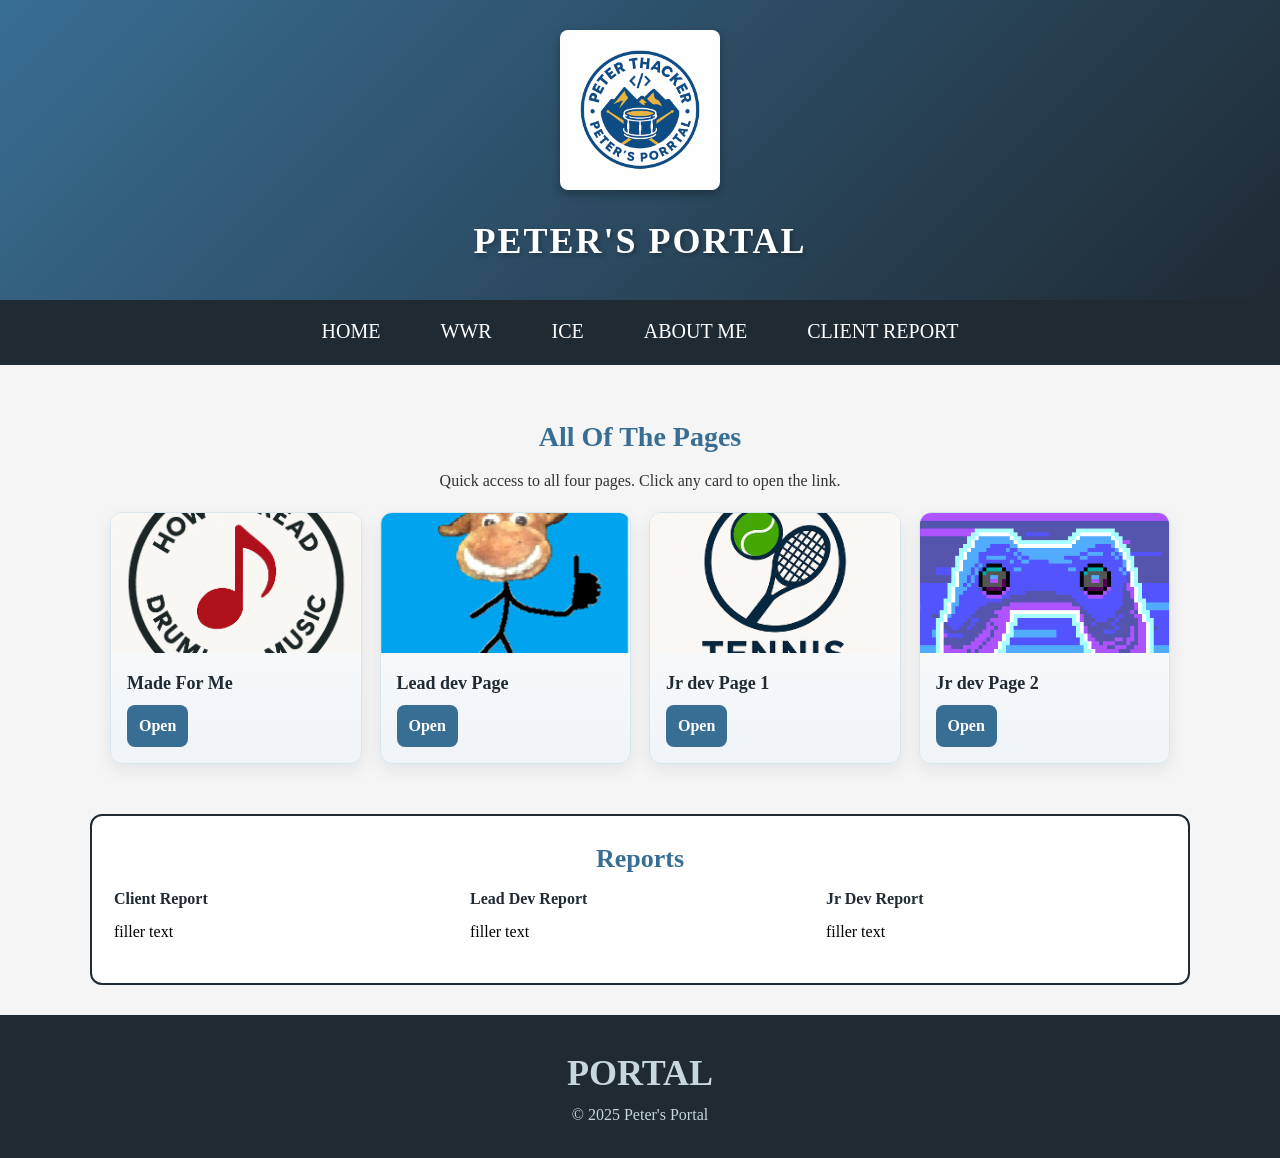
==== client_report.html @ 4bdb9c39 "2" ====
<!DOCTYPE html>
<html lang="en">
<head>
    <meta charset="UTF-8">
    <meta name="viewport" content="width=device-width, initial-scale=1.0">
    <title>Peter's Portal</title>
    <link rel="stylesheet" href="styles.css">
</head>
<body>
    <header class="portal-header">
        <img src="images/mylogo.png" alt="Peter's Portal Logo" class="portal-logo">
        <h1>PETER'S PORTAL</h1>
    </header>

    <nav class="portal-nav">
    <a href="index.html">HOME</a>
    <a href="wwr.html">WWR</a>
    <a href="ice.html">ICE</a>
    <a href="me.html">ABOUT ME</a>
    <a href="client_report.html">CLIENT REPORT</a>
</nav>
    <main>
        <section class="resources">
            <h2>All Of The Pages</h2>
            <p class="resources-intro">Quick access to all four pages. Click any card to open the link.</p>
            <div class="card-grid">
                <article class="card">
                    <a href="https://jgozart.github.io/wdd130-thacker/" target="_blank" rel="noopener noreferrer">
                        <div class="card-image" style="background-image: url('images/devpage/logo.png');" aria-hidden="true"></div>
                        <div class="card-body">
                            <h3>Made For Me</h3>
                            <span class="card-cta">Open</span>
                        </div>
                    </a>
                </article>

                <article class="card">
                    <a href="https://redhead20.github.io/WDD130-jarommore/" target="_blank" rel="noopener noreferrer">
                        <div class="card-image" style="background-image: url('images/devpage/logo4.png');" aria-hidden="true"></div>
                        <div class="card-body">
                            <h3>Lead dev Page</h3>
                            <span class="card-cta">Open</span>
                        </div>
                    </a>
                </article>

                <article class="card">
                    <a href="https://cpurser655.github.io/wdd130-smith/" target="_blank" rel="noopener noreferrer">
                        <div class="card-image" style="background-image: url('images/devpage/logo\ 2.png');" aria-hidden="true"></div>
                        <div class="card-body">
                            <h3>Jr dev Page 1</h3>
                            <span class="card-cta">Open</span>
                        </div>
                    </a>
                </article>

                <article class="card">
                    <a href="https://letswebdev.github.io/wdd130-peterson/" target="_blank">
                        <div class="card-image" style="background-image: url('images/devpage/logo\ 3.png');" aria-hidden="true"></div>
                        <div class="card-body">
                            <h3>Jr dev Page 2</h3>
                            <span class="card-cta">Open</span>
                        </div>
                    </a>
                </article>
            </div>
        </section>
        
        <section class="report-section">
            <h2>Reports</h2>
            <div class="report-grid">
                <div class="report-card">
                    <label for="clientReport">Client Report</label>
                    <p>filler text</p>
                </div>

                <div class="report-card">
                    <label for="leadReport">Lead Dev Report</label>
                    <p>filler text</p>
                </div>

                <div class="report-card">
                    <label for="jrReport">Jr Dev Report</label>
                    <p>filler text</p>
                </div>
            </div>

            </div>
        </section>
    </main>
    <footer class="portal-footer">
        <h2>PORTAL</h2>
        <p>© 2025 Peter's Portal</p>
    </footer>
</body>
</html>
---- styles.css ----
/* ===== Global Reset ===== */
* {
    margin: 0;
    padding: 0;
    box-sizing: border-box;
}

/* ===== Body ===== */
body {
    font-family: 'Georgia', serif;
    background-color: #f5f5f5;
    line-height: 1.6;
}

/* ===== Header ===== */
.portal-header {
    background: linear-gradient(135deg, #396E94 0%, #1F2A33 100%);
    color: white;
    padding: 30px;
    text-align: center;
    box-shadow: 0 4px 8px rgba(0,0,0,0.2);
}

.portal-logo {
    width: 160px;
    margin-bottom: 15px;
    border-radius: 8px;
    box-shadow: 0 4px 10px rgba(0,0,0,0.3);
    transition: transform 0.3s ease;
}


.portal-header h1 {
    font-size: 36px;
    text-shadow: 2px 2px 4px rgba(0,0,0,0.3);
    letter-spacing: 2px;
}

/* ===== Navigation ===== */
.portal-nav {
    background-color: #1F2A33;
    display: flex;
    justify-content: center;
}

.portal-nav a {
    color: white;
    text-decoration: none;
    padding: 15px 30px;
    font-size: 20px;
    transition: all 0.3s ease;
    border-bottom: 3px solid transparent;
}

.portal-nav a:hover {
    background-color: #396E94;
    border-bottom: 3px solid #E7C24F;
    transform: translateY(-2px);
}

/* ===== Main Content ===== */
.portal-main {
    max-width: 1000px;
    margin: 30px auto;
    padding: 20px;
    display: grid;
    gap: 20px;
}

/* ===== Hero Section ===== */
.portal-hero {
    position: relative;
    border: 2px solid #1F2A33;
    background-color: #1F2A33;
    box-shadow: 0 4px 15px rgba(0,0,0,0.3);
    overflow: hidden;
    border-radius: 10px;
    min-height: 300px;
}

.hero-img {
    width: 100%;
    max-height: 320px;
    object-fit: cover;
    opacity: 0.9;
}

.hero-text {
    position: absolute;
    text-align: center;
    color: white;
    text-shadow: 2px 2px 8px rgba(0,0,0,0.7);
    top: 50%;
    left: 50%;
    transform: translate(-50%, -50%);
}

.hero-text h2 {
    font-size: 34px;
    margin-bottom: 10px;
}

.hero-text p {
    font-size: 19px;
}

/* ===== Featured Sections ===== */
.featured-sections {
    background-color: white;
    padding: 25px;
    border: 2px solid #1F2A33;
}

.featured-sections h2 {
    color: #396E94;
    font-size: 28px;
    margin-bottom: 15px;
    border-bottom: 3px solid #E7C24F;
    padding-bottom: 8px;
}

.feature-box {
    background-color: #C6D7E0;
    padding: 15px;
    margin: 10px 0;
    border-radius: 8px;
    box-shadow: 0 2px 6px rgba(0,0,0,0.1);
    border: 1px solid #1F2A33;
}

/* ===== Highlights Section ===== */
.highlights-section {
    background-color: white;
    padding: 25px;
    border: 2px solid #1F2A33;
}

.highlights-section h3 {
    color: #6FB98F;
    font-size: 24px;
    margin-bottom: 15px;
}

.highlights-section ul {
    list-style: none;
}

.highlights-section li {
    padding: 10px 0;
    padding-left: 25px;
    position: relative;
}

.highlights-section li::before {
    content: '●';
    color: #396E94;
    position: absolute;
    left: 0;
}

/* ===== Projects Section ===== */
.projects-section {
    background-color: white;
    padding: 25px;
    border: 2px solid #1F2A33;
    border-radius: 10px;
}

.projects-section h3 {
    color: #396E94;
    margin-bottom: 15px;
    border-bottom: 3px solid #E7C24F;
    padding-bottom: 5px;
    font-size: 26px;
    text-align: center;
}

.projects-grid {
    display: grid;
    grid-template-columns: repeat(auto-fit, minmax(280px, 1fr));
    gap: 15px;
}

.project-card {
    background-color: #C6D7E0;
    padding: 20px;
    border-radius: 10px;
    text-align: left;
    border: 1px solid #1F2A33;
    box-shadow: 0 3px 6px rgba(0,0,0,0.15);
    transition: transform 0.3s ease, box-shadow 0.3s ease;
}

.project-card h4 {
    color: #1F2A33;
    margin-bottom: 8px;
    font-size: 18px;
}

.project-card p {
    font-size: 15px;
    color: #333;
    line-height: 1.4;
}

.project-link {
    display: inline-block;
    background-color: #396E94;
    color: white;
    padding: 8px 16px;
    border-radius: 5px;
    text-decoration: none;
    font-weight: bold;
    transition: background-color 0.3s ease;
}

.project-link:hover {
    text-align: center;
    background-color: #E7C24F;
    color: #1F2A33;
}

/* ===== Footer ===== */
.portal-footer {
    background-color: #1F2A33;
    color: #C6D7E0;
    padding: 30px;
    text-align: center;
    margin-top: 30px;
}

.portal-footer h2 {
    font-size: 36px;
}

/* ===== Responsive ===== */
@media (max-width: 768px) {
    .portal-nav {
        flex-wrap: wrap;
    }

    .portal-nav a {
        flex: 1 1 50%;
        text-align: center;
    }

    .hero-text h2 {
        font-size: 26px;
    }

    .hero-text p {
        font-size: 15px;
    }
}

/* ===== ICE Page Styles ===== */
.ice-section {
    background-color: white;
    padding: 25px;
    border: 2px solid #1F2A33;
    border-radius: 10px;
}

.ice-section h2 {
    color: #396E94;
    font-size: 30px;
    border-bottom: 3px solid #E7C24F;
    padding-bottom: 8px;
    margin-bottom: 15px;
    text-align: center;
}

.ice-section p {
    text-align: center;
    margin-bottom: 20px;
    color: #333;
    font-size: 17px;
}

.ice-card {
    background-color: #C6D7E0;
    border: 1px solid #1F2A33;
    border-radius: 10px;
    padding: 20px;
    margin-bottom: 15px;
    box-shadow: 0 2px 6px rgba(0,0,0,0.1);
    transition: transform 0.3s ease, box-shadow 0.3s ease;
}


.ice-card h3 {
    color: #1F2A33;
    font-size: 22px;
    margin-bottom: 10px;
}

.ice-card p {
    color: #333;
    font-size: 16px;
    margin-bottom: 10px;
}

.ice-link {
    display: inline-block;
    background-color: #396E94;
    color: white;
    padding: 8px 16px;
    border-radius: 5px;
    text-decoration: none;
    font-weight: bold;
    transition: background-color 0.3s ease;
}

.ice-link:hover {
    background-color: #E7C24F;
    color: #1F2A33;
}

/* ===== ABOUT PAGE ===== */
.about-section {
    background-color: #fff;
    padding: 30px;
    border: 2px solid #1F2A33;
    border-radius: 15px;
    margin-bottom: 30px;
    box-shadow: 0 4px 10px rgba(0,0,0,0.1);
}

.about-section h2 {
    color: #396E94;
    text-align: center;
    font-size: 32px;
    border-bottom: 3px solid #E7C24F;
    padding-bottom: 8px;
    margin-bottom: 20px;
}

.about-container {
    display: flex;
    flex-wrap: wrap;
    align-items: center;
    gap: 25px;
}

.about-photo {
    width: 250px;
    height: 250px;
    object-fit: cover;
    border-radius: 50%;
    border: 4px solid #1F2A33;
    box-shadow: 0 4px 15px rgba(0,0,0,0.2);
}

.about-text {
    flex: 1;
    font-size: 17px;
    color: #333;
}

.about-text h3 {
    color: #1F2A33;
    margin-bottom: 10px;
}

.highlight {
    color: #396E94;
}

.about-quote {
    margin-top: 20px;
    font-style: italic;
    color: #396E94;
    font-weight: 600;
    text-align: center;
    background: #F0F4F7;
    padding: 10px 20px;
    border-left: 4px solid #E7C24F;
    border-radius: 8px;
}

/* ===== SKILLS SECTION ===== */
.skills-section {
    background-color: #fff;
    padding: 30px;
    border: 2px solid #1F2A33;
    border-radius: 15px;
    box-shadow: 0 4px 10px rgba(0,0,0,0.1);
    margin-top: 25px;
}

.skills-section h2 {
    text-align: center;
    color: #396E94;
    border-bottom: 3px solid #E7C24F;
    margin-bottom: 20px;
    font-size: 28px;
}

.skills-grid {
    display: grid;
    grid-template-columns: repeat(auto-fit, minmax(250px, 1fr));
    gap: 15px;
}

.skill-card {
    background-color: #C6D7E0;
    padding: 15px;
    text-align: center;
    border-radius: 10px;
    border: 1px solid #1F2A33;
    transition: transform 0.3s ease, box-shadow 0.3s ease;
    font-size: 16px;
}


/* ===== FUN FACTS SECTION ===== */
.funfacts-section {
    background-color: #fff;
    padding: 30px;
    border: 2px solid #1F2A33;
    border-radius: 15px;
    margin-top: 30px;
    box-shadow: 0 4px 10px rgba(0,0,0,0.1);
}

.funfacts-section h2 {
    text-align: center;
    color: #396E94;
    border-bottom: 3px solid #E7C24F;
    padding-bottom: 8px;
    margin-bottom: 20px;
    font-size: 28px;
}

.funfacts-list {
    list-style: none;
    padding: 0;
    font-size: 17px;
    line-height: 1.6;
    color: #1F2A33;
}

.funfacts-list li {
    padding: 10px 0;
    border-bottom: 1px solid #C6D7E0;
}

/* ===== CONTACT SECTION ===== */
.contact-section {
    background-color: #1F2A33;
    color: #C6D7E0;
    padding: 40px;
    border-radius: 15px;
    margin-top: 40px;
    text-align: center;
    box-shadow: 0 4px 10px rgba(0,0,0,0.2);
}

.contact-section h2 {
    color: #E7C24F;
    font-size: 28px;
    margin-bottom: 15px;
}

.contact-section p {
    font-size: 17px;
    margin-bottom: 10px;
}

.inline-link {
    color: #E7C24F;
    text-decoration: none;
    font-weight: bold;
}

.inline-link:hover {
    text-decoration: underline;
}

/* ===== ACTIVE NAV LINK ===== */
.active-link {
    border-bottom: 3px solid #E7C24F;
    color: #E7C24F;
}

/* ===== WWR PAGE ===== */
.wwr-section {
    background-color: #fff;
    padding: 30px;
    border: 2px solid #1F2A33;
    border-radius: 15px;
    margin-top: 30px;
    box-shadow: 0 4px 10px rgba(0,0,0,0.1);
}

.wwr-section h2 {
    color: #396E94;
    font-size: 32px;
    border-bottom: 3px solid #E7C24F;
    padding-bottom: 8px;
    margin-bottom: 15px;
    text-align: center;
}

.wwr-section p {
    font-size: 17px;
    color: #333;
    text-align: center;
    max-width: 850px;
    margin: 0 auto 25px auto;
}

.wwr-container {
    display: flex;
    flex-wrap: wrap;
    align-items: center;
    gap: 25px;
    justify-content: center;
}

.wwr-image {
    width: 400px;
    border-radius: 15px;
    border: 3px solid #1F2A33;
    box-shadow: 0 4px 10px rgba(0,0,0,0.2);
}

.wwr-text {
    max-width: 500px;
}

.wwr-text h3 {
    color: #1F2A33;
    font-size: 24px;
    margin-bottom: 10px;
}

.wwr-list {
    list-style: none;
    padding: 0;
    margin: 15px 0;
}

.wwr-list li {
    padding: 8px 0;
    border-bottom: 1px solid #C6D7E0;
}

.wwr-link {
    display: inline-block;
    background-color: #396E94;
    color: white;
    padding: 10px 20px;
    border-radius: 10px;
    font-weight: bold;
    text-decoration: none;
    transition: background-color 0.3s ease;
}

.wwr-link:hover {
    background-color: #E7C24F;
    color: #1F2A33;
}

/* Centered WWR Text Layout */
.center-text {
    text-align: center;
    max-width: 700px;
    margin: 0 auto;
}

.center-text ul {
    list-style: none;
    padding: 0;
    text-align: left;
    display: inline-block;
    margin: 20px 0;
}

/* Centered Button Container */
.button-container {
    text-align: center;
    margin-top: 30px;
}

/* ===== RESOURCES / CARD GRID ===== */
.resources {
    max-width: 1100px;
    margin: 30px auto;
    padding: 20px;
}

.resources h2 {
    color: #396E94;
    font-size: 28px;
    margin-bottom: 8px;
    text-align: center;
}

.resources-intro {
    text-align: center;
    color: #333;
    margin-bottom: 18px;
}

.card-grid {
    display: grid;
    grid-template-columns: repeat(auto-fit, minmax(220px, 1fr));
    gap: 18px;
}

.card {
    background: linear-gradient(180deg, #ffffff 0%, #F0F4F7 100%);
    border: 1px solid #d6e6ef;
    border-radius: 12px;
    overflow: hidden;
    box-shadow: 0 6px 18px rgba(15,30,45,0.08);
    transition: transform 0.28s ease, box-shadow 0.28s ease;
}

.card a {
    color: inherit;
    text-decoration: none;
    display: flex;
    flex-direction: column;
    height: 100%;
}

.card-image {
    height: 140px;
    background-size: cover;
    background-position: center;
    filter: saturate(1.05) contrast(1);
}

.card-body {
    padding: 16px;
    display: flex;
    flex-direction: column;
    gap: 8px;
    flex: 1 1 auto;
}

.card h3 {
    color: #1F2A33;
    font-size: 18px;
}

.card p {
    color: #333;
    font-size: 14px;
    line-height: 1.4;
    flex: 1 1 auto;
}

.card-cta {
    align-self: flex-start;
    background-color: #396E94;
    color: white;
    padding: 8px 12px;
    border-radius: 8px;
    font-weight: 600;
    transition: background-color 0.2s ease, transform 0.2s ease;
}

.card:hover {
    transform: translateY(-8px) scale(1.01);
    box-shadow: 0 14px 30px rgba(15,30,45,0.12);
}

.card:hover .card-cta {
    background-color: #E7C24F;
    color: #1F2A33;
    transform: translateY(-2px);
}

@media (max-width: 480px) {
    .card-image {
        height: 110px;
    }
}

/* ===== REPORT SECTION ===== */
.report-section {
    max-width: 1100px;
    margin: 30px auto;
    padding: 22px;
    background-color: #fff;
    border: 2px solid #1F2A33;
    border-radius: 12px;
}

.report-section h2 {
    color: #396E94;
    font-size: 26px;
    margin-bottom: 6px;
    text-align: center;
}

.report-intro {
    text-align: center;
    color: #333;
    margin-bottom: 18px;
}

.report-grid {
    display: grid;
    grid-template-columns: repeat(auto-fit, minmax(280px, 1fr));
    gap: 16px;
    margin-bottom: 16px;
}

.report-card {
    display: flex;
    flex-direction: column;
    gap: 8px;
}

.report-card label {
    font-weight: 700;
    color: #1F2A33;
}

.report-card textarea {
    width: 100%;
    padding: 12px;
    border-radius: 8px;
    border: 1px solid #d6e6ef;
    resize: vertical;
    min-height: 140px;
    font-family: inherit;
    font-size: 15px;
}

.report-actions {
    display: flex;
    gap: 12px;
    justify-content: center;
    margin-top: 10px;
}

.report-actions .project-link {
    background-color: #396E94;
    color: white;
    padding: 10px 18px;
    border-radius: 8px;
    text-decoration: none;
    border: none;
    cursor: pointer;
    font-weight: 700;
}

.report-actions .project-link:hover {
    background-color: #E7C24F;
    color: #1F2A33;
}
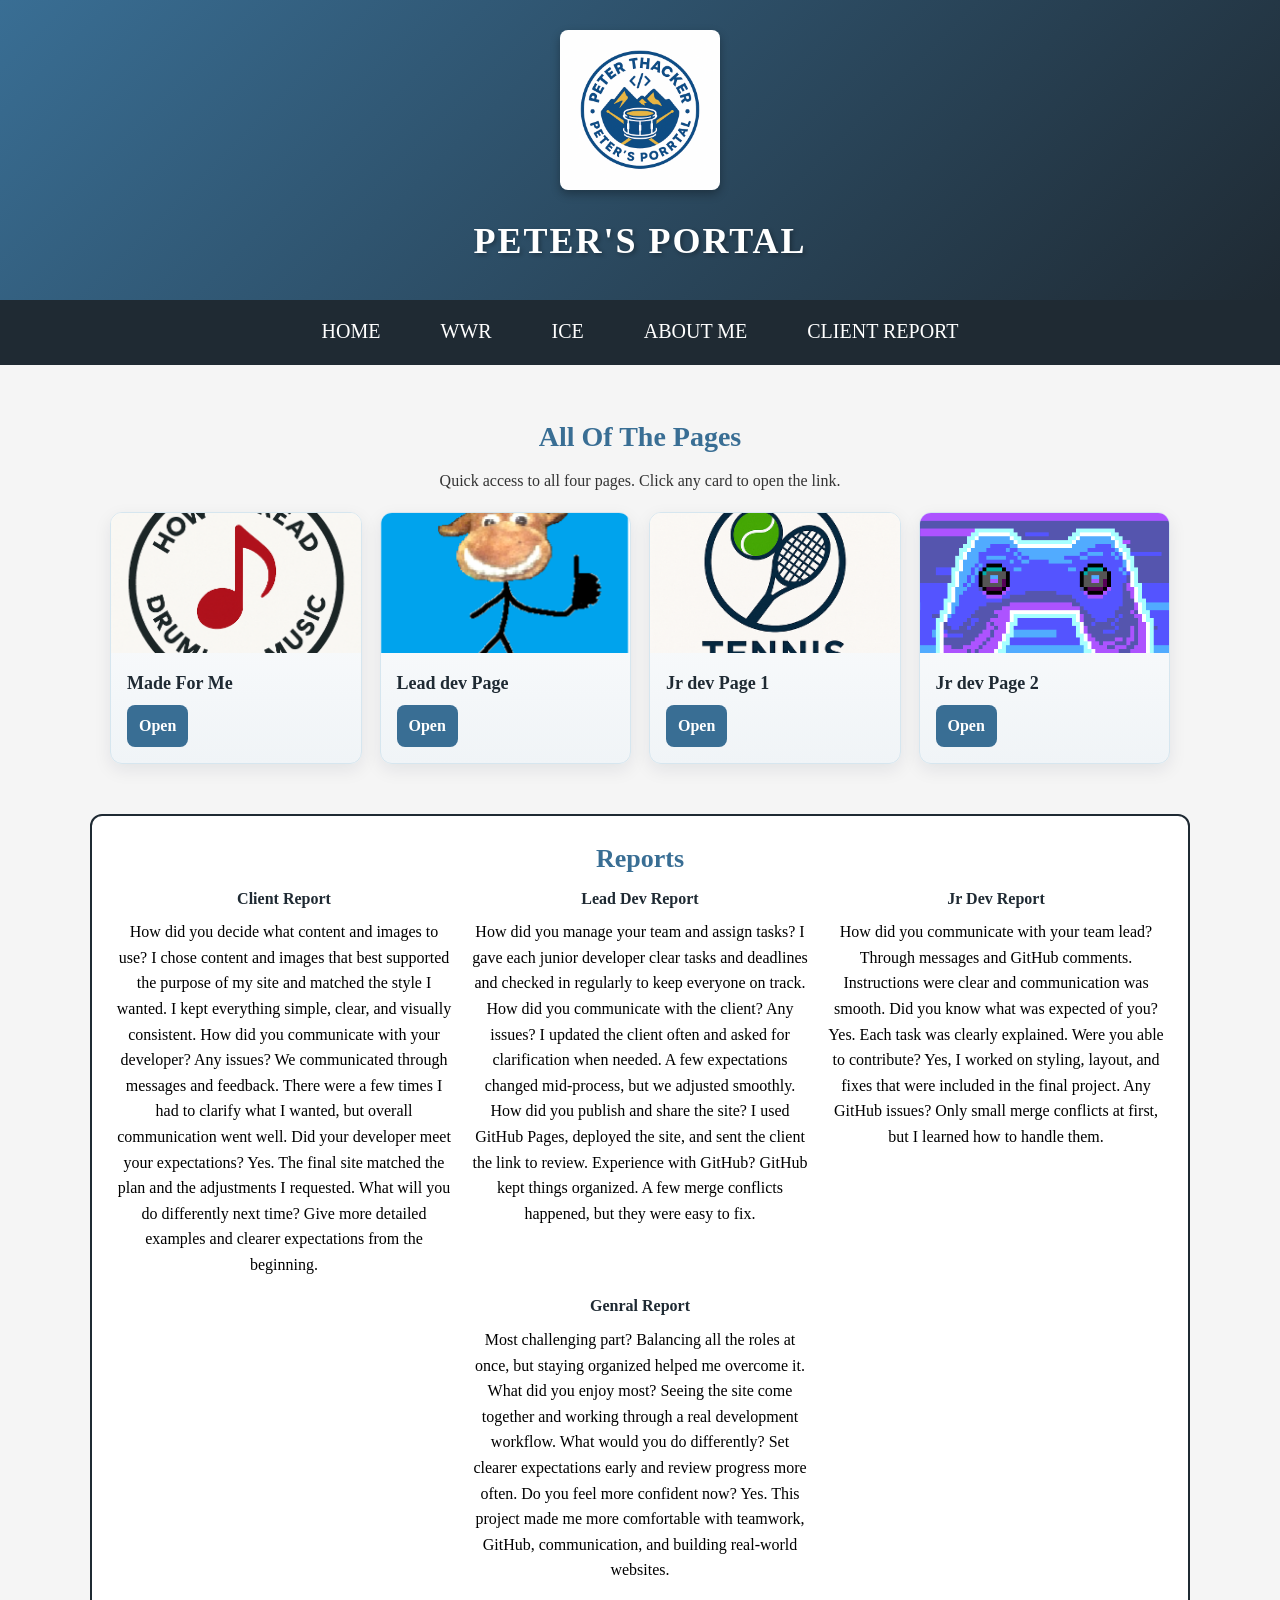
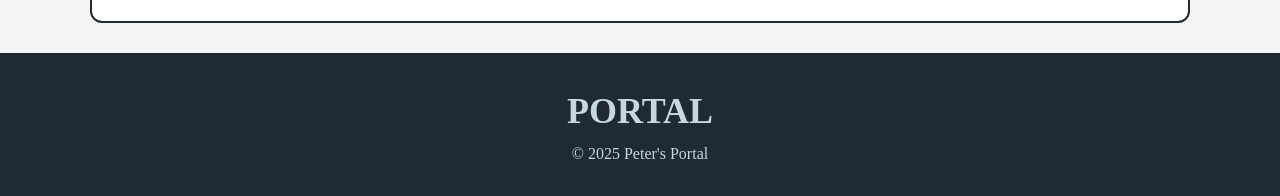
==== commit 64d48054: "3" ====
--- a/client_report.html
+++ b/client_report.html
@@ -1,11 +1,13 @@
 <!DOCTYPE html>
 <html lang="en">
+
 <head>
     <meta charset="UTF-8">
     <meta name="viewport" content="width=device-width, initial-scale=1.0">
     <title>Peter's Portal</title>
     <link rel="stylesheet" href="styles.css">
 </head>
+
 <body>
     <header class="portal-header">
         <img src="images/mylogo.png" alt="Peter's Portal Logo" class="portal-logo">
@@ -13,12 +15,12 @@
     </header>
 
     <nav class="portal-nav">
-    <a href="index.html">HOME</a>
-    <a href="wwr.html">WWR</a>
-    <a href="ice.html">ICE</a>
-    <a href="me.html">ABOUT ME</a>
-    <a href="client_report.html">CLIENT REPORT</a>
-</nav>
+        <a href="index.html">HOME</a>
+        <a href="wwr.html">WWR</a>
+        <a href="ice.html">ICE</a>
+        <a href="me.html">ABOUT ME</a>
+        <a href="client_report.html">CLIENT REPORT</a>
+    </nav>
     <main>
         <section class="resources">
             <h2>All Of The Pages</h2>
@@ -26,7 +28,8 @@
             <div class="card-grid">
                 <article class="card">
                     <a href="https://jgozart.github.io/wdd130-thacker/" target="_blank" rel="noopener noreferrer">
-                        <div class="card-image" style="background-image: url('images/devpage/logo.png');" aria-hidden="true"></div>
+                        <div class="card-image" style="background-image: url('images/devpage/logo.png');"
+                            aria-hidden="true"></div>
                         <div class="card-body">
                             <h3>Made For Me</h3>
                             <span class="card-cta">Open</span>
@@ -36,7 +39,8 @@
 
                 <article class="card">
                     <a href="https://redhead20.github.io/WDD130-jarommore/" target="_blank" rel="noopener noreferrer">
-                        <div class="card-image" style="background-image: url('images/devpage/logo4.png');" aria-hidden="true"></div>
+                        <div class="card-image" style="background-image: url('images/devpage/logo4.png');"
+                            aria-hidden="true"></div>
                         <div class="card-body">
                             <h3>Lead dev Page</h3>
                             <span class="card-cta">Open</span>
@@ -46,7 +50,8 @@
 
                 <article class="card">
                     <a href="https://cpurser655.github.io/wdd130-smith/" target="_blank" rel="noopener noreferrer">
-                        <div class="card-image" style="background-image: url('images/devpage/logo\ 2.png');" aria-hidden="true"></div>
+                        <div class="card-image" style="background-image: url('images/devpage/logo\ 2.png');"
+                            aria-hidden="true"></div>
                         <div class="card-body">
                             <h3>Jr dev Page 1</h3>
                             <span class="card-cta">Open</span>
@@ -56,7 +61,8 @@
 
                 <article class="card">
                     <a href="https://letswebdev.github.io/wdd130-peterson/" target="_blank">
-                        <div class="card-image" style="background-image: url('images/devpage/logo\ 3.png');" aria-hidden="true"></div>
+                        <div class="card-image" style="background-image: url('images/devpage/logo\ 3.png');"
+                            aria-hidden="true"></div>
                         <div class="card-body">
                             <h3>Jr dev Page 2</h3>
                             <span class="card-cta">Open</span>
@@ -65,23 +71,78 @@
                 </article>
             </div>
         </section>
-        
+
         <section class="report-section">
             <h2>Reports</h2>
             <div class="report-grid">
                 <div class="report-card">
                     <label for="clientReport">Client Report</label>
-                    <p>filler text</p>
+                    <p>How did you decide what content and images to use?
+                        I chose content and images that best supported the purpose of my site and matched the style I
+                        wanted. I kept everything simple, clear, and visually consistent.
+
+                        How did you communicate with your developer? Any issues?
+                        We communicated through messages and feedback. There were a few times I had to clarify what I
+                        wanted, but overall communication went well.
+
+                        Did your developer meet your expectations?
+                        Yes. The final site matched the plan and the adjustments I requested.
+
+                        What will you do differently next time?
+                        Give more detailed examples and clearer expectations from the beginning.</p>
                 </div>
 
                 <div class="report-card">
                     <label for="leadReport">Lead Dev Report</label>
-                    <p>filler text</p>
+                    <p>How did you manage your team and assign tasks?
+                        I gave each junior developer clear tasks and deadlines and checked in regularly to keep everyone
+                        on track.
+
+                        How did you communicate with the client? Any issues?
+                        I updated the client often and asked for clarification when needed. A few expectations changed
+                        mid-process, but we adjusted smoothly.
+
+                        How did you publish and share the site?
+                        I used GitHub Pages, deployed the site, and sent the client the link to review.
+
+                        Experience with GitHub?
+                        GitHub kept things organized. A few merge conflicts happened, but they were easy to fix.</p>
                 </div>
 
                 <div class="report-card">
                     <label for="jrReport">Jr Dev Report</label>
-                    <p>filler text</p>
+                    <p>How did you communicate with your team lead?
+                        Through messages and GitHub comments. Instructions were clear and communication was smooth.
+
+                        Did you know what was expected of you?
+                        Yes. Each task was clearly explained.
+
+                        Were you able to contribute?
+                        Yes, I worked on styling, layout, and fixes that were included in the final project.
+
+                        Any GitHub issues?
+                        Only small merge conflicts at first, but I learned how to handle them.</p>
+                </div>
+
+                <div class="report-card">
+                    <label for="Genralreport"></label>
+                    <p></p>
+                </div>
+
+                <div class="report-card">
+                    <label for="Genralreport">Genral Report</label>
+                    <p>Most challenging part?
+                        Balancing all the roles at once, but staying organized helped me overcome it.
+
+                        What did you enjoy most?
+                        Seeing the site come together and working through a real development workflow.
+
+                        What would you do differently?
+                        Set clearer expectations early and review progress more often.
+
+                        Do you feel more confident now?
+                        Yes. This project made me more comfortable with teamwork, GitHub, communication, and building
+                        real-world websites.</p>
                 </div>
             </div>
 
@@ -93,4 +154,5 @@
         <p>© 2025 Peter's Portal</p>
     </footer>
 </body>
-</html>
+
+</html>
--- a/styles.css
+++ b/styles.css
@@ -714,6 +714,7 @@
     display: flex;
     flex-direction: column;
     gap: 8px;
+    text-align: center;
 }
 
 .report-card label {
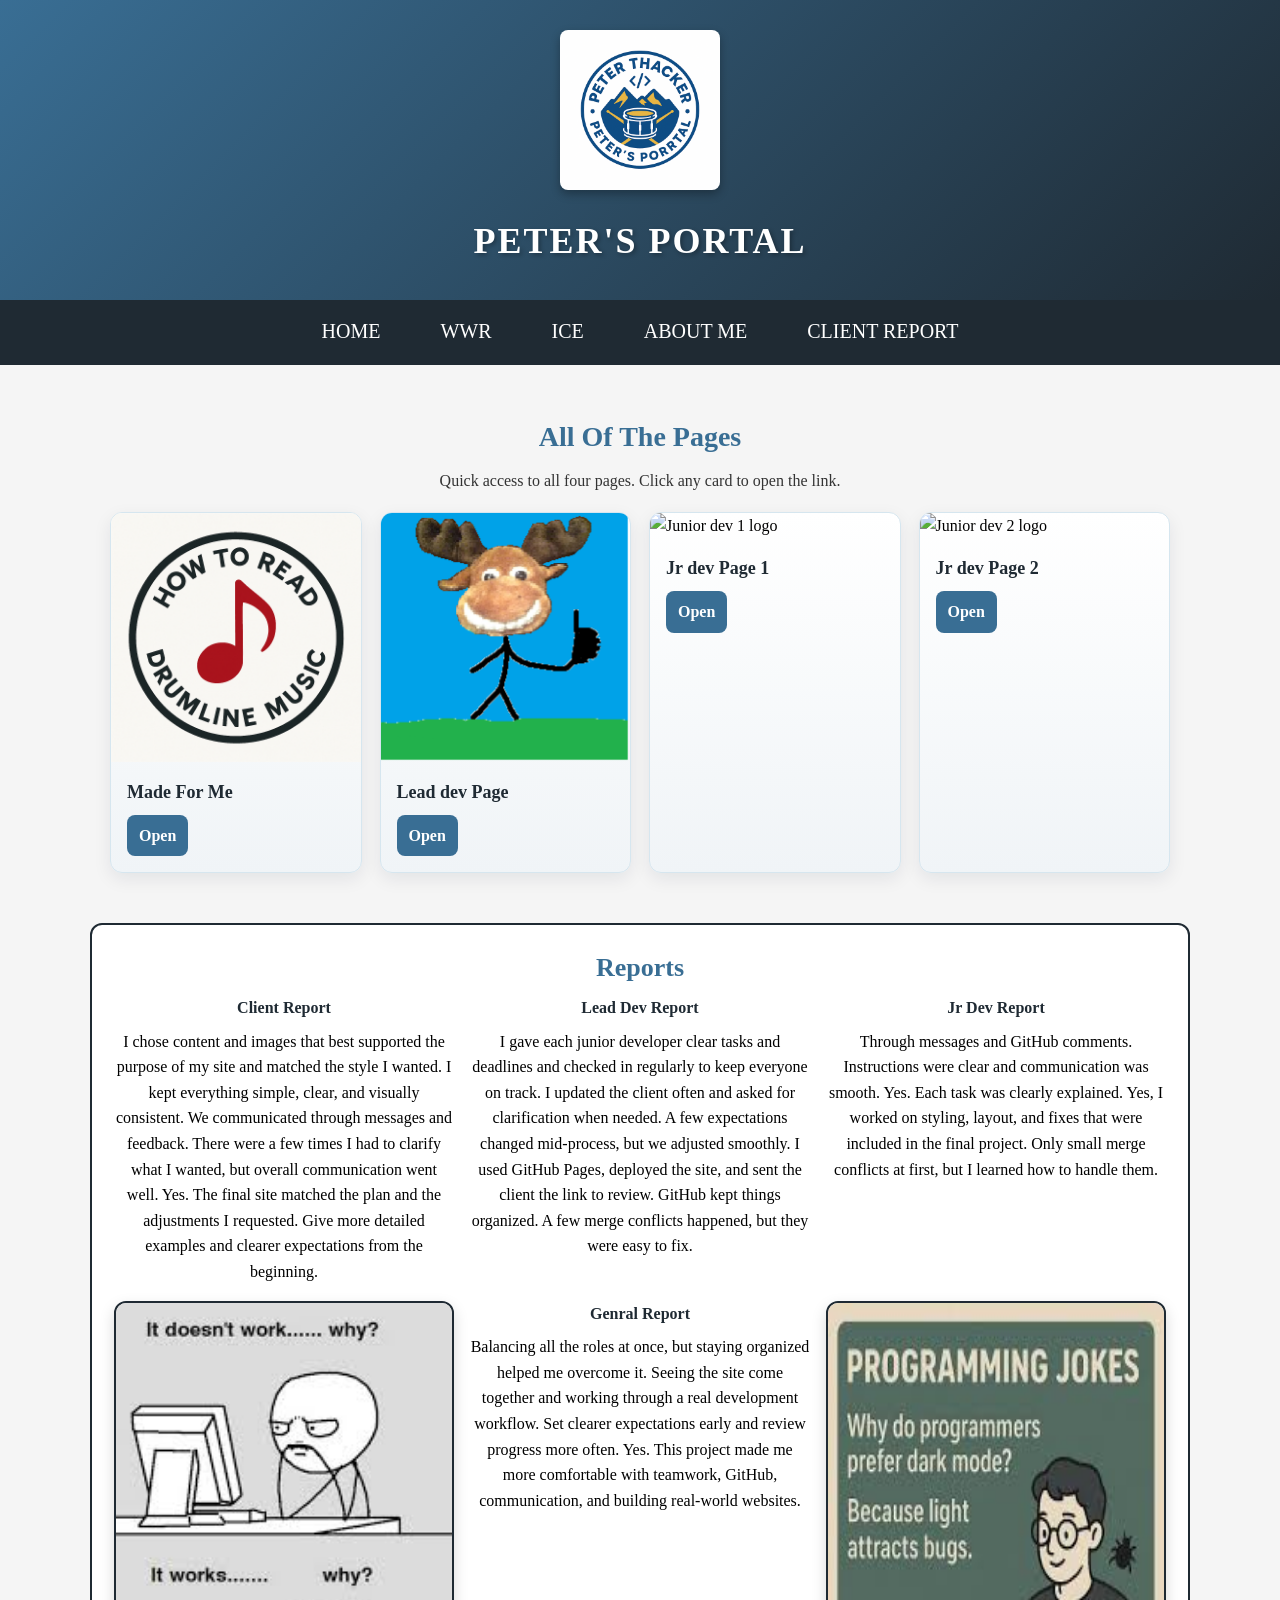
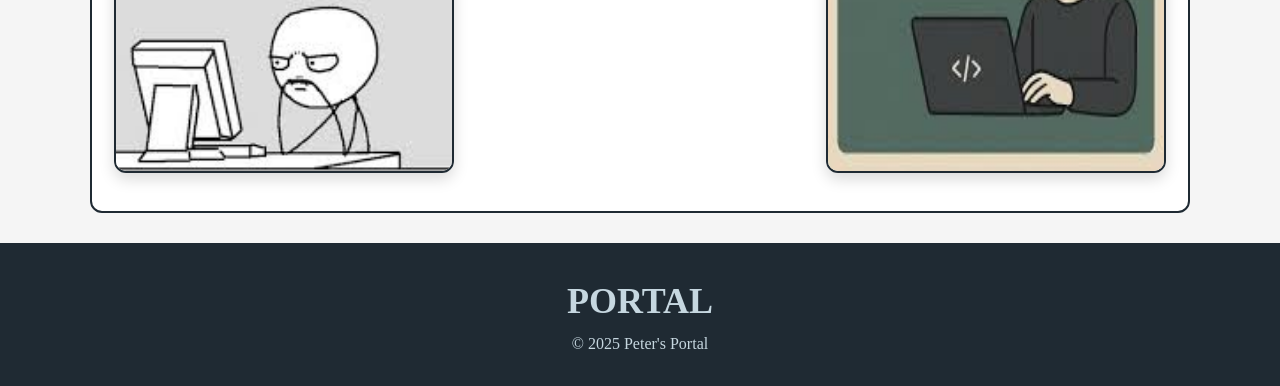
==== commit 21af52d3: "4" ====
--- a/client_report.html
+++ b/client_report.html
@@ -28,8 +28,7 @@
             <div class="card-grid">
                 <article class="card">
                     <a href="https://jgozart.github.io/wdd130-thacker/" target="_blank" rel="noopener noreferrer">
-                        <div class="card-image" style="background-image: url('images/devpage/logo.png');"
-                            aria-hidden="true"></div>
+                        <img src="images/devpage/logo.png" alt="Made For Me site logo" class="image-fancy card-img-top">
                         <div class="card-body">
                             <h3>Made For Me</h3>
                             <span class="card-cta">Open</span>
@@ -39,8 +38,7 @@
 
                 <article class="card">
                     <a href="https://redhead20.github.io/WDD130-jarommore/" target="_blank" rel="noopener noreferrer">
-                        <div class="card-image" style="background-image: url('images/devpage/logo4.png');"
-                            aria-hidden="true"></div>
+                        <img src="images/devpage/logo4.png" alt="Lead dev site logo" class="image-fancy card-img-top">
                         <div class="card-body">
                             <h3>Lead dev Page</h3>
                             <span class="card-cta">Open</span>
@@ -50,8 +48,7 @@
 
                 <article class="card">
                     <a href="https://cpurser655.github.io/wdd130-smith/" target="_blank" rel="noopener noreferrer">
-                        <div class="card-image" style="background-image: url('images/devpage/logo\ 2.png');"
-                            aria-hidden="true"></div>
+                        <img src="images/devpage/logo\ 2.png" alt="Junior dev 1 logo" class="image-fancy card-img-top">
                         <div class="card-body">
                             <h3>Jr dev Page 1</h3>
                             <span class="card-cta">Open</span>
@@ -61,8 +58,7 @@
 
                 <article class="card">
                     <a href="https://letswebdev.github.io/wdd130-peterson/" target="_blank">
-                        <div class="card-image" style="background-image: url('images/devpage/logo\ 3.png');"
-                            aria-hidden="true"></div>
+                        <img src="images/devpage/logo\ 3.png" alt="Junior dev 2 logo" class="image-fancy card-img-top">
                         <div class="card-body">
                             <h3>Jr dev Page 2</h3>
                             <span class="card-cta">Open</span>
@@ -77,73 +73,77 @@
             <div class="report-grid">
                 <div class="report-card">
                     <label for="clientReport">Client Report</label>
-                    <p>How did you decide what content and images to use?
+                    <p>
                         I chose content and images that best supported the purpose of my site and matched the style I
                         wanted. I kept everything simple, clear, and visually consistent.
 
-                        How did you communicate with your developer? Any issues?
+                        
                         We communicated through messages and feedback. There were a few times I had to clarify what I
                         wanted, but overall communication went well.
 
-                        Did your developer meet your expectations?
+                        
                         Yes. The final site matched the plan and the adjustments I requested.
 
-                        What will you do differently next time?
+                        
                         Give more detailed examples and clearer expectations from the beginning.</p>
                 </div>
 
                 <div class="report-card">
                     <label for="leadReport">Lead Dev Report</label>
-                    <p>How did you manage your team and assign tasks?
+                    <p>
                         I gave each junior developer clear tasks and deadlines and checked in regularly to keep everyone
                         on track.
 
-                        How did you communicate with the client? Any issues?
+                       
                         I updated the client often and asked for clarification when needed. A few expectations changed
                         mid-process, but we adjusted smoothly.
 
-                        How did you publish and share the site?
+                        
                         I used GitHub Pages, deployed the site, and sent the client the link to review.
 
-                        Experience with GitHub?
+                        
                         GitHub kept things organized. A few merge conflicts happened, but they were easy to fix.</p>
                 </div>
 
                 <div class="report-card">
                     <label for="jrReport">Jr Dev Report</label>
-                    <p>How did you communicate with your team lead?
+                    <p>
                         Through messages and GitHub comments. Instructions were clear and communication was smooth.
 
-                        Did you know what was expected of you?
+                        
                         Yes. Each task was clearly explained.
 
-                        Were you able to contribute?
+                        
                         Yes, I worked on styling, layout, and fixes that were included in the final project.
 
-                        Any GitHub issues?
+                        
                         Only small merge conflicts at first, but I learned how to handle them.</p>
                 </div>
 
                 <div class="report-card">
-                    <label for="Genralreport"></label>
-                    <p></p>
+                    <img src="images/download.jpg" class="report-img" alt="">
                 </div>
 
                 <div class="report-card">
                     <label for="Genralreport">Genral Report</label>
-                    <p>Most challenging part?
+                    <p>
                         Balancing all the roles at once, but staying organized helped me overcome it.
 
-                        What did you enjoy most?
+                        
                         Seeing the site come together and working through a real development workflow.
 
-                        What would you do differently?
+                        
                         Set clearer expectations early and review progress more often.
 
-                        Do you feel more confident now?
+                        
                         Yes. This project made me more comfortable with teamwork, GitHub, communication, and building
                         real-world websites.</p>
                 </div>
+
+                <div class="report-card">
+                    <img src="images/images.jpg" class="report-img" alt="">
+                </div>
+
             </div>
 
             </div>
--- a/styles.css
+++ b/styles.css
@@ -633,6 +633,7 @@
     filter: saturate(1.05) contrast(1);
 }
 
+
 .card-body {
     padding: 16px;
     display: flex;
@@ -755,3 +756,16 @@
     background-color: #E7C24F;
     color: #1F2A33;
 }
+
+/* ============================= */
+/* Report Images Styling */
+/* ============================= */
+
+.report-img {
+    width: 100%;
+    height: 100%;
+    max-height: 500px;
+    border-radius: 12px;
+    box-shadow: 0 6px 15px rgba(0, 0, 0, 0.15);
+    border: #1F2A33 2px solid;
+}
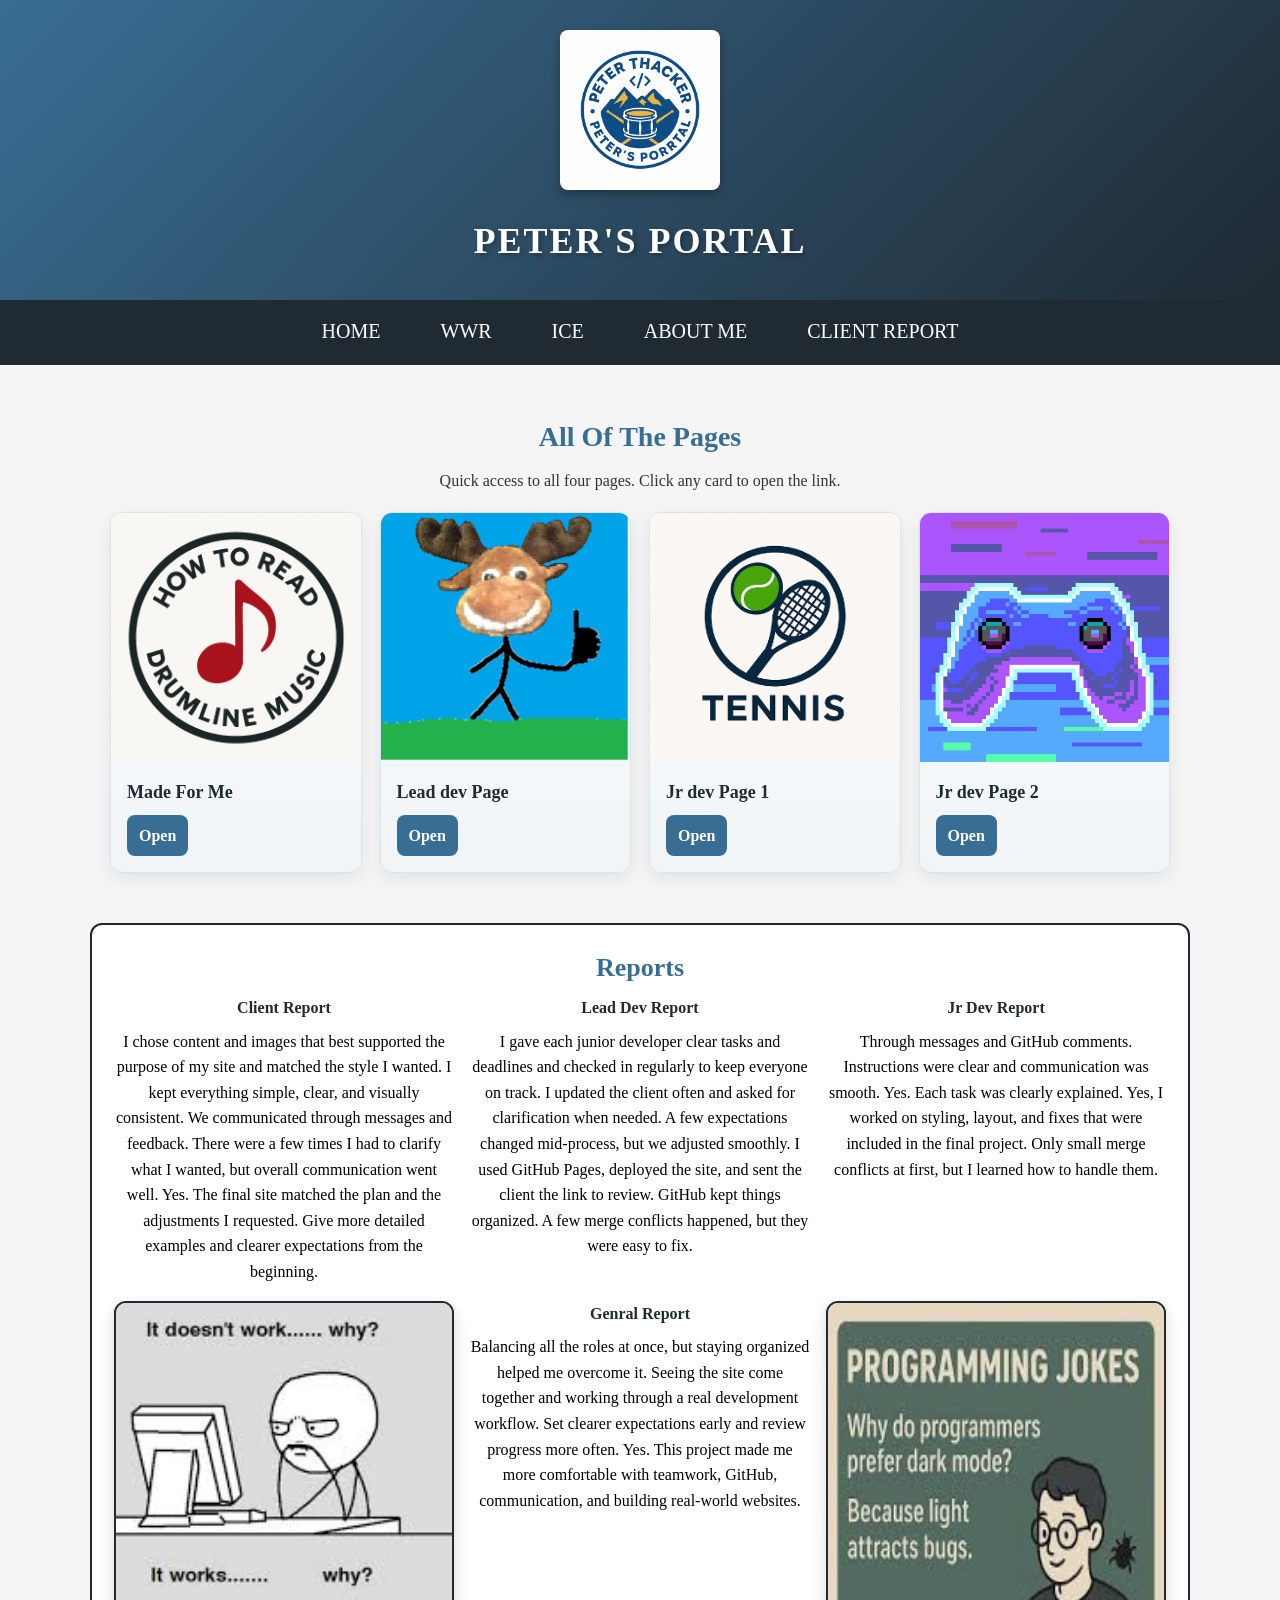
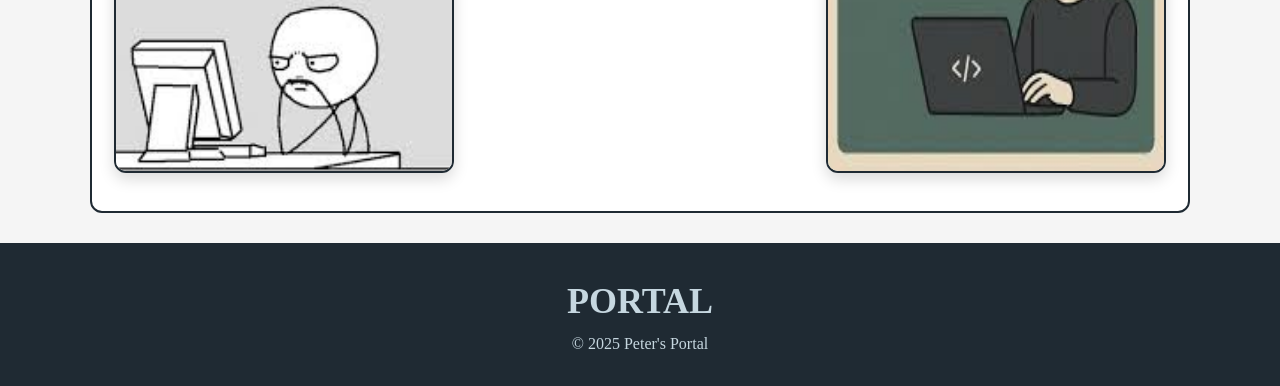
==== commit 3d1477a3: "5" ====
--- a/client_report.html
+++ b/client_report.html
@@ -48,7 +48,7 @@
 
                 <article class="card">
                     <a href="https://cpurser655.github.io/wdd130-smith/" target="_blank" rel="noopener noreferrer">
-                        <img src="images/devpage/logo\ 2.png" alt="Junior dev 1 logo" class="image-fancy card-img-top">
+                        <img src="images/devpage/logo 2.png" alt="Junior dev 1 logo" class="image-fancy card-img-top">
                         <div class="card-body">
                             <h3>Jr dev Page 1</h3>
                             <span class="card-cta">Open</span>
@@ -58,7 +58,7 @@
 
                 <article class="card">
                     <a href="https://letswebdev.github.io/wdd130-peterson/" target="_blank">
-                        <img src="images/devpage/logo\ 3.png" alt="Junior dev 2 logo" class="image-fancy card-img-top">
+                        <img src="images/devpage/logo 3.png" alt="Junior dev 2 logo" class="image-fancy card-img-top">
                         <div class="card-body">
                             <h3>Jr dev Page 2</h3>
                             <span class="card-cta">Open</span>
